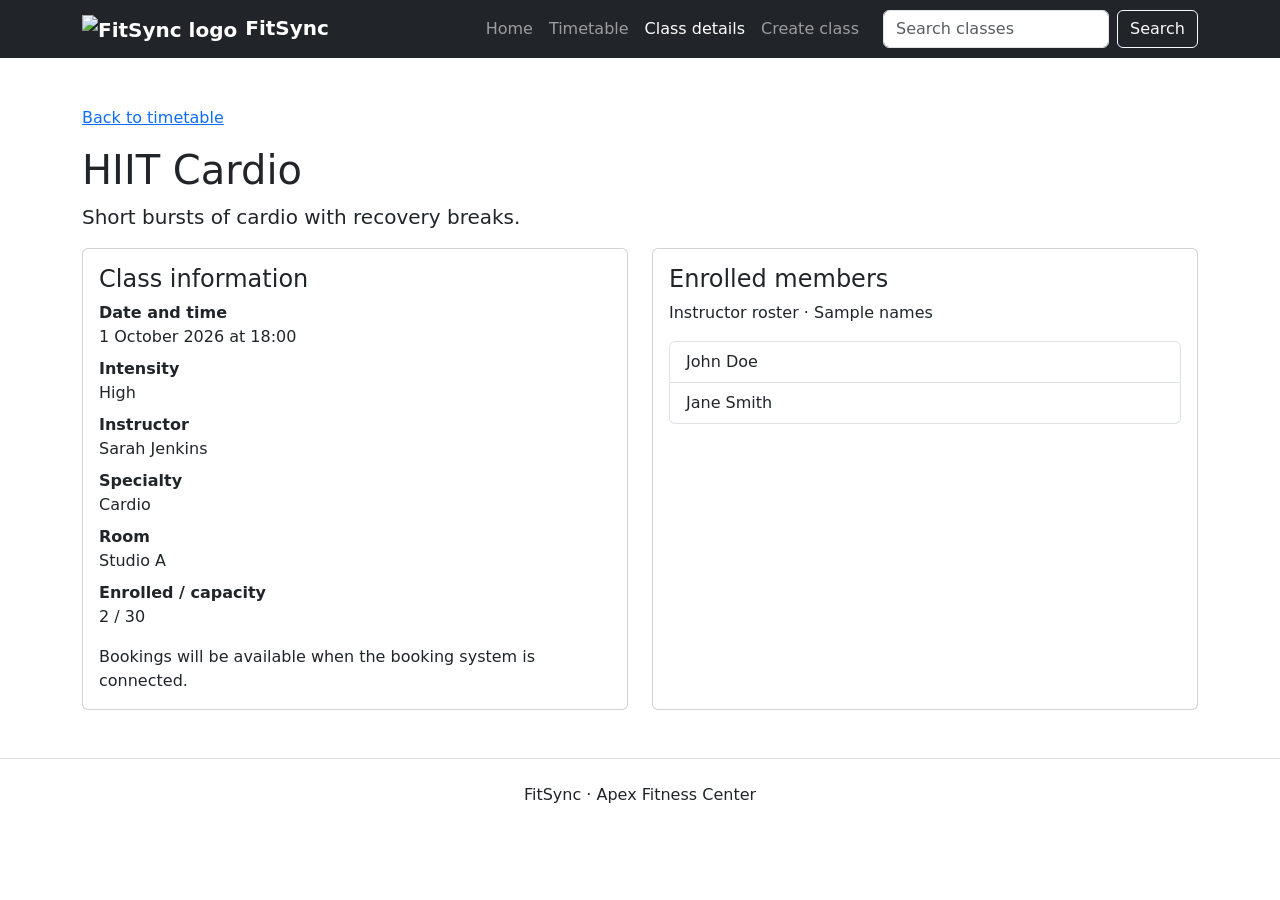
==== class-details.html @ e8ac15cb "Add class details page" ====
<!DOCTYPE html>
<html lang="en">
<head>
  <meta charset="UTF-8">
  <!-- Makes the layout fit mobile screens. -->
  <meta name="viewport" content="width=device-width, initial-scale=1.0">
  <title>HIIT Cardio | FitSync</title>
  <!-- Bootstrap provides ready-made layout and styling classes. -->
  <link href="https://cdn.jsdelivr.net/npm/bootstrap@5.3.3/dist/css/bootstrap.min.css" rel="stylesheet">
  <link rel="icon" href="logo.svg" type="image/svg+xml">
  <link href="style.css" rel="stylesheet">
</head>
<body>
  <a class="visually-hidden-focusable" href="#main-content">Skip to content</a>
  <header>
    <nav class="navbar navbar-expand-md navbar-dark bg-dark" aria-label="Main navigation">
      <div class="container">
        <a class="navbar-brand fw-bold" href="index.html"><img src="logo.svg" alt="FitSync logo" width="28" height="28" class="me-2 align-middle">FitSync</a>
        <!-- On small screens, this button opens the navigation links. -->
        <button class="navbar-toggler" type="button" data-bs-toggle="collapse" data-bs-target="#main-nav" aria-controls="main-nav" aria-expanded="false" aria-label="Toggle navigation">
          <span class="navbar-toggler-icon"></span>
        </button>
        <div class="collapse navbar-collapse" id="main-nav">
          <ul class="navbar-nav ms-auto">
          <li class="nav-item"><a class="nav-link" href="index.html">Home</a></li>
          <li class="nav-item"><a class="nav-link" href="timetable.html">Timetable</a></li>
          <li class="nav-item"><a class="nav-link active" aria-current="page" href="class-details.html">Class details</a></li>
          <li class="nav-item"><a class="nav-link" href="create-class.html">Create class</a></li>
          </ul>
          <form class="d-flex mt-3 mt-md-0 ms-md-3" role="search">
            <input class="form-control me-2" type="search" placeholder="Search classes" aria-label="Search classes">
            <button class="btn btn-outline-light" type="submit">Search</button>
          </form>
        </div>
      </div>
    </nav>
  </header>

  <main id="main-content" class="container py-5">
    <a href="timetable.html">Back to timetable</a>
    <h1 class="mt-3">HIIT Cardio</h1>
    <p class="lead">Short bursts of cardio with recovery breaks.</p>
    <div class="row g-4">
      <section class="col-md-6" aria-labelledby="information-title">
        <div class="card h-100"><div class="card-body">
          <h2 id="information-title" class="h4">Class information</h2>
          <!-- A description list pairs each label with its value. -->
          <dl>
            <dt>Date and time</dt><dd>1 October 2026 at 18:00</dd>
            <dt>Intensity</dt><dd>High</dd>
            <dt>Instructor</dt><dd>Sarah Jenkins</dd>
            <dt>Specialty</dt><dd>Cardio</dd>
            <dt>Room</dt><dd>Studio A</dd>
            <dt>Enrolled / capacity</dt><dd>2 / 30</dd>
          </dl>
          <p class="mb-0">Bookings will be available when the booking system is connected.</p>
        </div></div>
      </section>
      <section class="col-md-6" aria-labelledby="roster-title">
        <div class="card h-100"><div class="card-body">
          <h2 id="roster-title" class="h4">Enrolled members</h2>
          <p>Instructor roster · Sample names</p>
          <ul class="list-group">
            <li class="list-group-item">John Doe</li>
            <li class="list-group-item">Jane Smith</li>
          </ul>
        </div></div>
      </section>
    </div>
  </main>

  <footer class="border-top py-4 text-center">
    <p class="mb-0">FitSync &middot; Apex Fitness Center</p>
  </footer>
  <!-- Bootstrap JavaScript makes the mobile navigation button work. -->
  <script src="https://cdn.jsdelivr.net/npm/bootstrap@5.3.3/dist/js/bootstrap.bundle.min.js"></script>
</body>
</html>
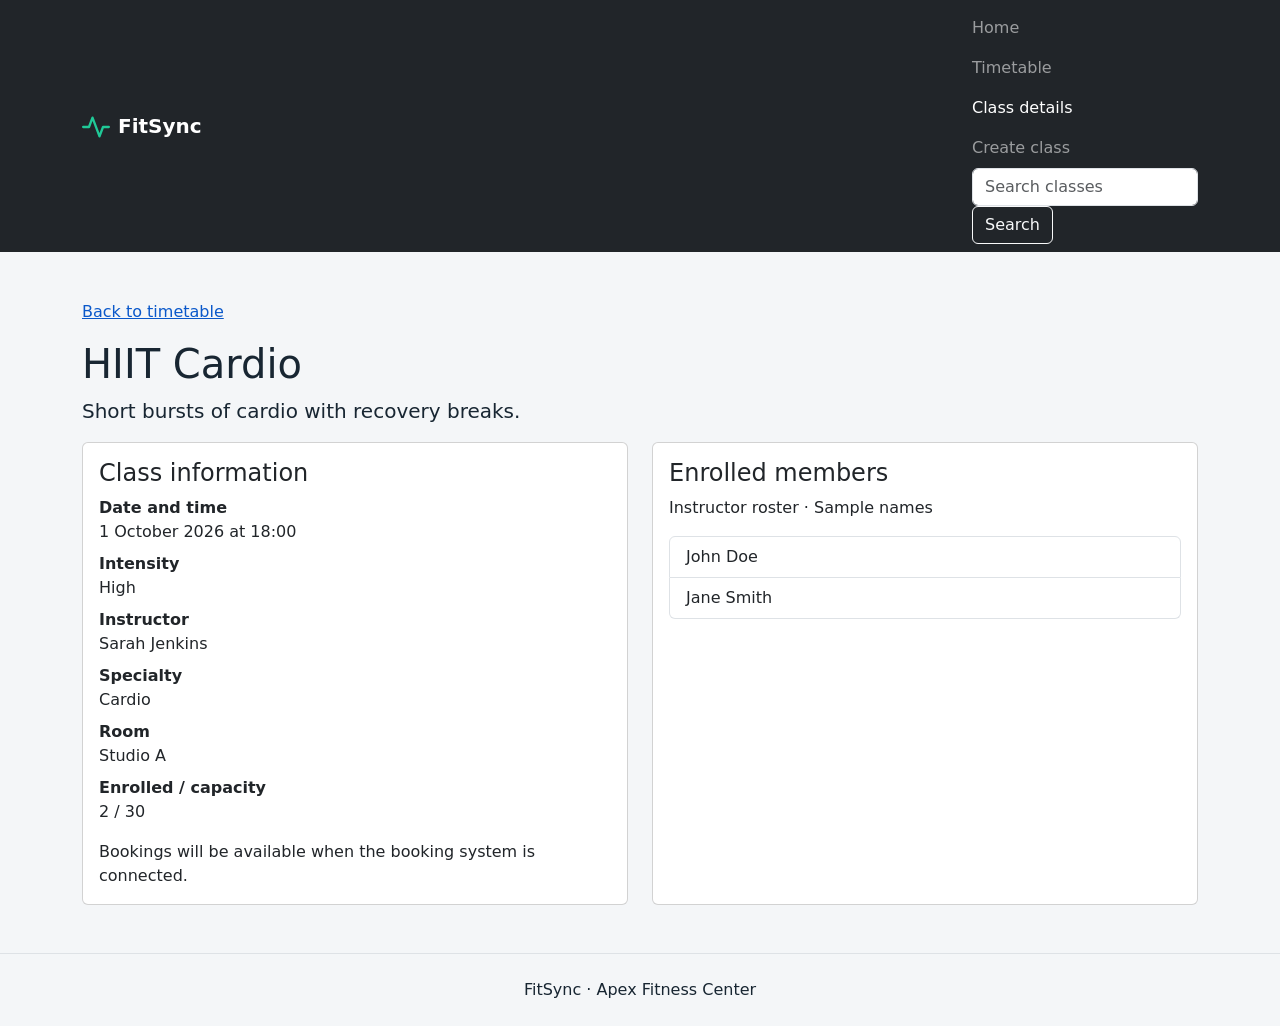
==== commit 68e2f7f3: "Remove Bootstrap JavaScript dependency from class details" ====
--- a/class-details.html
+++ b/class-details.html
@@ -2,10 +2,8 @@
 <html lang="en">
 <head>
   <meta charset="UTF-8">
-  <!-- Makes the layout fit mobile screens. -->
   <meta name="viewport" content="width=device-width, initial-scale=1.0">
   <title>HIIT Cardio | FitSync</title>
-  <!-- Bootstrap provides ready-made layout and styling classes. -->
   <link href="https://cdn.jsdelivr.net/npm/bootstrap@5.3.3/dist/css/bootstrap.min.css" rel="stylesheet">
   <link rel="icon" href="logo.svg" type="image/svg+xml">
   <link href="style.css" rel="stylesheet">
@@ -13,22 +11,19 @@
 <body>
   <a class="visually-hidden-focusable" href="#main-content">Skip to content</a>
   <header>
-    <nav class="navbar navbar-expand-md navbar-dark bg-dark" aria-label="Main navigation">
-      <div class="container">
+    <nav class="navbar navbar-dark bg-dark" aria-label="Main navigation">
+      <div class="container site-navbar">
         <a class="navbar-brand fw-bold" href="index.html"><img src="logo.svg" alt="FitSync logo" width="28" height="28" class="me-2 align-middle">FitSync</a>
-        <!-- On small screens, this button opens the navigation links. -->
-        <button class="navbar-toggler" type="button" data-bs-toggle="collapse" data-bs-target="#main-nav" aria-controls="main-nav" aria-expanded="false" aria-label="Toggle navigation">
-          <span class="navbar-toggler-icon"></span>
-        </button>
-        <div class="collapse navbar-collapse" id="main-nav">
-          <ul class="navbar-nav ms-auto">
-          <li class="nav-item"><a class="nav-link" href="index.html">Home</a></li>
-          <li class="nav-item"><a class="nav-link" href="timetable.html">Timetable</a></li>
-          <li class="nav-item"><a class="nav-link active" aria-current="page" href="class-details.html">Class details</a></li>
-          <li class="nav-item"><a class="nav-link" href="create-class.html">Create class</a></li>
+        <div class="site-nav-content">
+          <ul class="navbar-nav site-nav-links">
+            <li class="nav-item"><a class="nav-link" href="index.html">Home</a></li>
+            <li class="nav-item"><a class="nav-link" href="timetable.html">Timetable</a></li>
+            <li class="nav-item"><a class="nav-link active" aria-current="page" href="class-details.html">Class details</a></li>
+            <li class="nav-item"><a class="nav-link" href="create-class.html">Create class</a></li>
           </ul>
-          <form class="d-flex mt-3 mt-md-0 ms-md-3" role="search">
-            <input class="form-control me-2" type="search" placeholder="Search classes" aria-label="Search classes">
+          <form class="site-search" role="search">
+            <label class="visually-hidden" for="site-search-details">Search classes</label>
+            <input id="site-search-details" class="form-control" type="search" placeholder="Search classes">
             <button class="btn btn-outline-light" type="submit">Search</button>
           </form>
         </div>
@@ -41,38 +36,16 @@
     <h1 class="mt-3">HIIT Cardio</h1>
     <p class="lead">Short bursts of cardio with recovery breaks.</p>
     <div class="row g-4">
-      <section class="col-md-6" aria-labelledby="information-title">
-        <div class="card h-100"><div class="card-body">
-          <h2 id="information-title" class="h4">Class information</h2>
-          <!-- A description list pairs each label with its value. -->
-          <dl>
-            <dt>Date and time</dt><dd>1 October 2026 at 18:00</dd>
-            <dt>Intensity</dt><dd>High</dd>
-            <dt>Instructor</dt><dd>Sarah Jenkins</dd>
-            <dt>Specialty</dt><dd>Cardio</dd>
-            <dt>Room</dt><dd>Studio A</dd>
-            <dt>Enrolled / capacity</dt><dd>2 / 30</dd>
-          </dl>
-          <p class="mb-0">Bookings will be available when the booking system is connected.</p>
-        </div></div>
-      </section>
-      <section class="col-md-6" aria-labelledby="roster-title">
-        <div class="card h-100"><div class="card-body">
-          <h2 id="roster-title" class="h4">Enrolled members</h2>
-          <p>Instructor roster · Sample names</p>
-          <ul class="list-group">
-            <li class="list-group-item">John Doe</li>
-            <li class="list-group-item">Jane Smith</li>
-          </ul>
-        </div></div>
-      </section>
+      <section class="col-md-6" aria-labelledby="information-title"><div class="card h-100"><div class="card-body">
+        <h2 id="information-title" class="h4">Class information</h2>
+        <dl><dt>Date and time</dt><dd>1 October 2026 at 18:00</dd><dt>Intensity</dt><dd>High</dd><dt>Instructor</dt><dd>Sarah Jenkins</dd><dt>Specialty</dt><dd>Cardio</dd><dt>Room</dt><dd>Studio A</dd><dt>Enrolled / capacity</dt><dd>2 / 30</dd></dl>
+        <p class="mb-0">Bookings will be available when the booking system is connected.</p>
+      </div></div></section>
+      <section class="col-md-6" aria-labelledby="roster-title"><div class="card h-100"><div class="card-body">
+        <h2 id="roster-title" class="h4">Enrolled members</h2><p>Instructor roster · Sample names</p><ul class="list-group"><li class="list-group-item">John Doe</li><li class="list-group-item">Jane Smith</li></ul>
+      </div></div></section>
     </div>
   </main>
-
-  <footer class="border-top py-4 text-center">
-    <p class="mb-0">FitSync &middot; Apex Fitness Center</p>
-  </footer>
-  <!-- Bootstrap JavaScript makes the mobile navigation button work. -->
-  <script src="https://cdn.jsdelivr.net/npm/bootstrap@5.3.3/dist/js/bootstrap.bundle.min.js"></script>
+  <footer class="border-top py-4 text-center"><p class="mb-0">FitSync &middot; Apex Fitness Center</p></footer>
 </body>
 </html>
--- a/style.css
+++ b/style.css
@@ -0,0 +1,24 @@
+/* Bootstrap does most of the styling. These are our own small changes. */
+body {
+  background-color: #f4f6f8;
+  color: #182632;
+}
+
+.hero {
+  background-color: #153c34;
+  color: white;
+}
+
+/* Keep keyboard navigation visible. */
+a:focus-visible, button:focus-visible {
+  outline: 3px solid #c87400;
+  outline-offset: 3px;
+}
+
+a {
+  color: #0a58ca;
+}
+
+a:hover {
+  color: #084298;
+}
